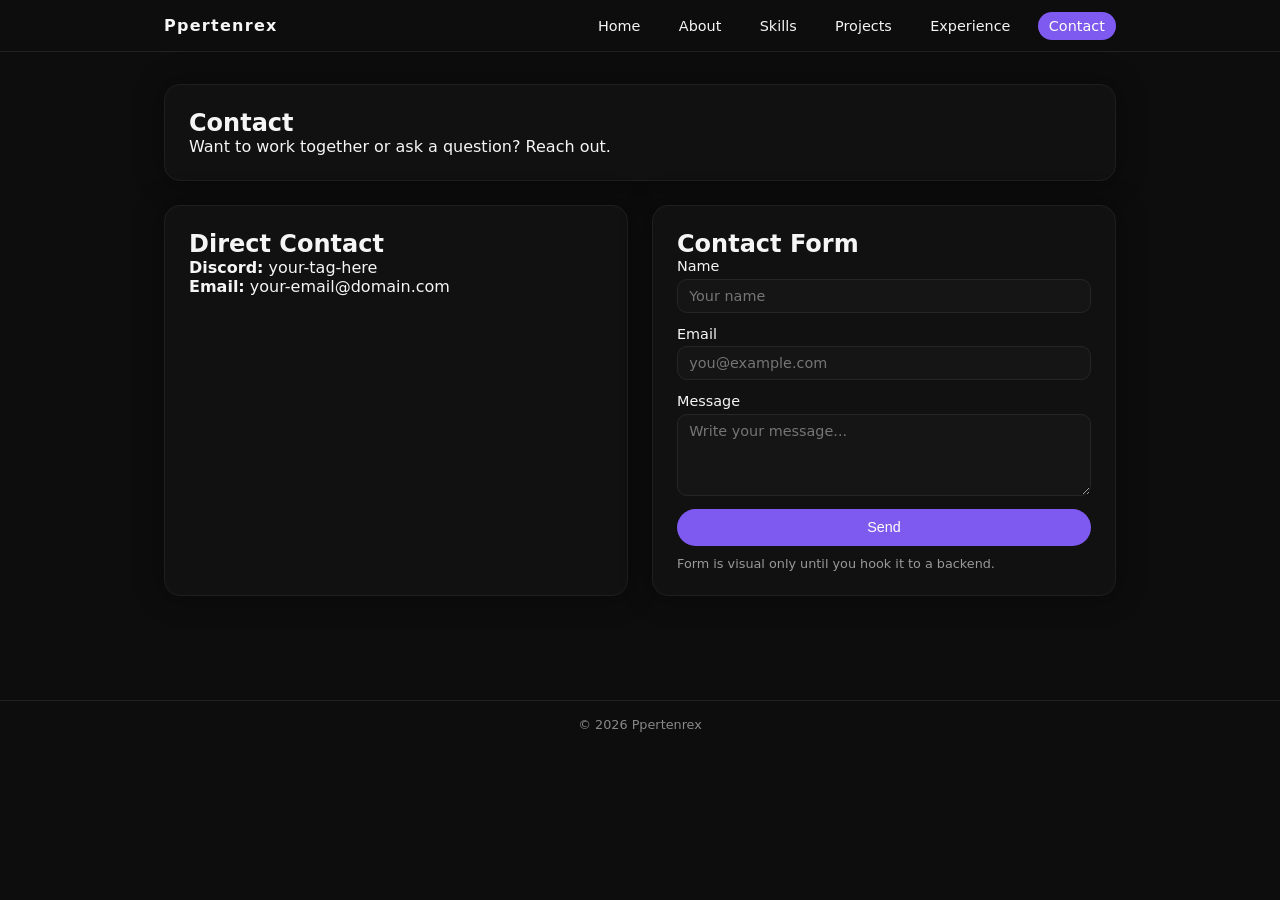
==== contact.html @ 409dce1c "updated" ====
<!DOCTYPE html>
<html lang="en">
<head>
  <meta charset="UTF-8">
  <title>Ppertenrex | Contact</title>
  <link rel="stylesheet" href="style.css">
</head>
<body>
<header>
  <nav class="nav">
    <div class="logo">Ppertenrex</div>
    <ul>
      <li><a href="index.html">Home</a></li>
      <li><a href="about.html">About</a></li>
      <li><a href="skills.html">Skills</a></li>
      <li><a href="projects.html">Projects</a></li>
      <li><a href="experience.html">Experience</a></li>
      <li><a href="contact.html" class="active">Contact</a></li>
    </ul>
  </nav>
</header>

<main class="container">
  <section class="card">
    <h1>Contact</h1>
    <p>Want to work together or ask a question? Reach out.</p>
  </section>

  <section class="grid">
    <div class="card">
      <h2>Direct Contact</h2>
      <p><strong>Discord:</strong> your-tag-here</p>
      <p><strong>Email:</strong> your-email@domain.com</p>
    </div>

    <div class="card">
      <h2>Contact Form</h2>
      <form class="form">
        <label>
          Name
          <input type="text" name="name" placeholder="Your name">
        </label>
        <label>
          Email
          <input type="email" name="email" placeholder="you@example.com">
        </label>
        <label>
          Message
          <textarea name="message" rows="4" placeholder="Write your message..."></textarea>
        </label>
        <button type="submit" class="btn primary">Send</button>
      </form>
      <p class="note">Form is visual only until you hook it to a backend.</p>
    </div>
  </section>
</main>

<footer>
  <p>© 2026 Ppertenrex</p>
</footer>
</body>
</html>
---- style.css ----
/* Base */
* {
  box-sizing: border-box;
  margin: 0;
  padding: 0;
}

body {
  font-family: system-ui, -apple-system, BlinkMacSystemFont, "Inter", sans-serif;
  background: #0d0d0d;
  color: #f5f5f5;
}

a {
  color: inherit;
  text-decoration: none;
}

/* Layout */
header {
  border-bottom: 1px solid #222;
}

.nav {
  max-width: 1000px;
  margin: 0 auto;
  padding: 1rem 1.5rem;
  display: flex;
  align-items: center;
  justify-content: space-between;
}

.logo {
  font-weight: 700;
  letter-spacing: 0.08em;
}

.nav ul {
  list-style: none;
  display: flex;
  gap: 1rem;
}

.nav a {
  padding: 0.4rem 0.7rem;
  border-radius: 999px;
  font-size: 0.9rem;
}

.nav a:hover {
  background: #1a1a1a;
}

.nav a.active {
  background: #7f5af0;
  color: #fff;
}

.container {
  max-width: 1000px;
  margin: 2rem auto;
  padding: 0 1.5rem 3rem;
}

/* Cards & grid */
.card {
  background: #111;
  border-radius: 16px;
  padding: 1.5rem;
  margin-bottom: 1.5rem;
  border: 1px solid #1f1f1f;
  box-shadow: 0 0 30px rgba(0, 0, 0, 0.4);
}

.grid {
  display: grid;
  grid-template-columns: repeat(auto-fit, minmax(230px, 1fr));
  gap: 1.5rem;
}

/* Hero */
.hero h1 {
  font-size: 2.4rem;
  margin-bottom: 0.3rem;
}

.subtitle {
  color: #b0b0ff;
  margin-bottom: 0.8rem;
}

.hero-buttons {
  margin-top: 1rem;
  display: flex;
  gap: 0.8rem;
}

/* Buttons */
.btn {
  display: inline-block;
  padding: 0.6rem 1.2rem;
  border-radius: 999px;
  font-size: 0.9rem;
  border: 1px solid transparent;
  cursor: pointer;
}

.btn.primary {
  background: #7f5af0;
  color: #fff;
}

.btn.secondary {
  background: transparent;
  border-color: #7f5af0;
  color: #7f5af0;
}

.btn:hover {
  filter: brightness(1.1);
}

/* Tags, timeline, notes */
.tag {
  margin-top: 0.6rem;
  font-size: 0.85rem;
  color: #a0a0ff;
}

.timeline ul {
  list-style: none;
}

.timeline li {
  margin-bottom: 0.6rem;
}

.note {
  margin-top: 0.6rem;
  font-size: 0.8rem;
  color: #999;
}

/* Form */
.form {
  display: flex;
  flex-direction: column;
  gap: 0.8rem;
}

.form label {
  display: flex;
  flex-direction: column;
  font-size: 0.9rem;
  gap: 0.3rem;
}

input,
textarea {
  background: #151515;
  border: 1px solid #262626;
  border-radius: 10px;
  padding: 0.5rem 0.7rem;
  color: #f5f5f5;
  font: inherit;
}

input:focus,
textarea:focus {
  outline: 1px solid #7f5af0;
}

/* Footer */
footer {
  border-top: 1px solid #222;
  padding: 1rem 1.5rem;
  text-align: center;
  font-size: 0.8rem;
  color: #888;
}
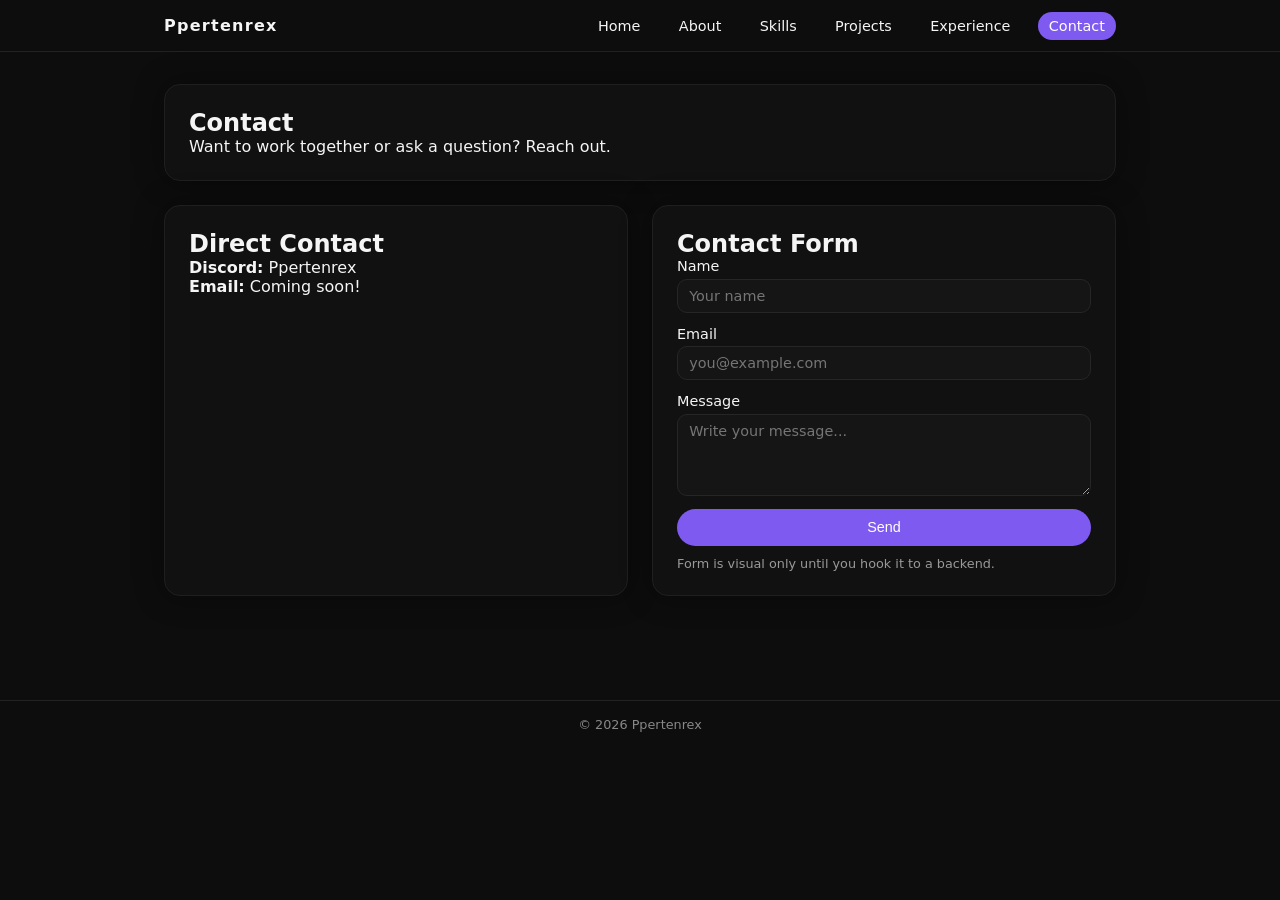
==== commit 97f766a7: "changed" ====
--- a/contact.html
+++ b/contact.html
@@ -29,8 +29,8 @@
   <section class="grid">
     <div class="card">
       <h2>Direct Contact</h2>
-      <p><strong>Discord:</strong> your-tag-here</p>
-      <p><strong>Email:</strong> your-email@domain.com</p>
+      <p><strong>Discord:</strong> Ppertenrex</p>
+      <p><strong>Email:</strong> Coming soon!</p>
     </div>
 
     <div class="card">
